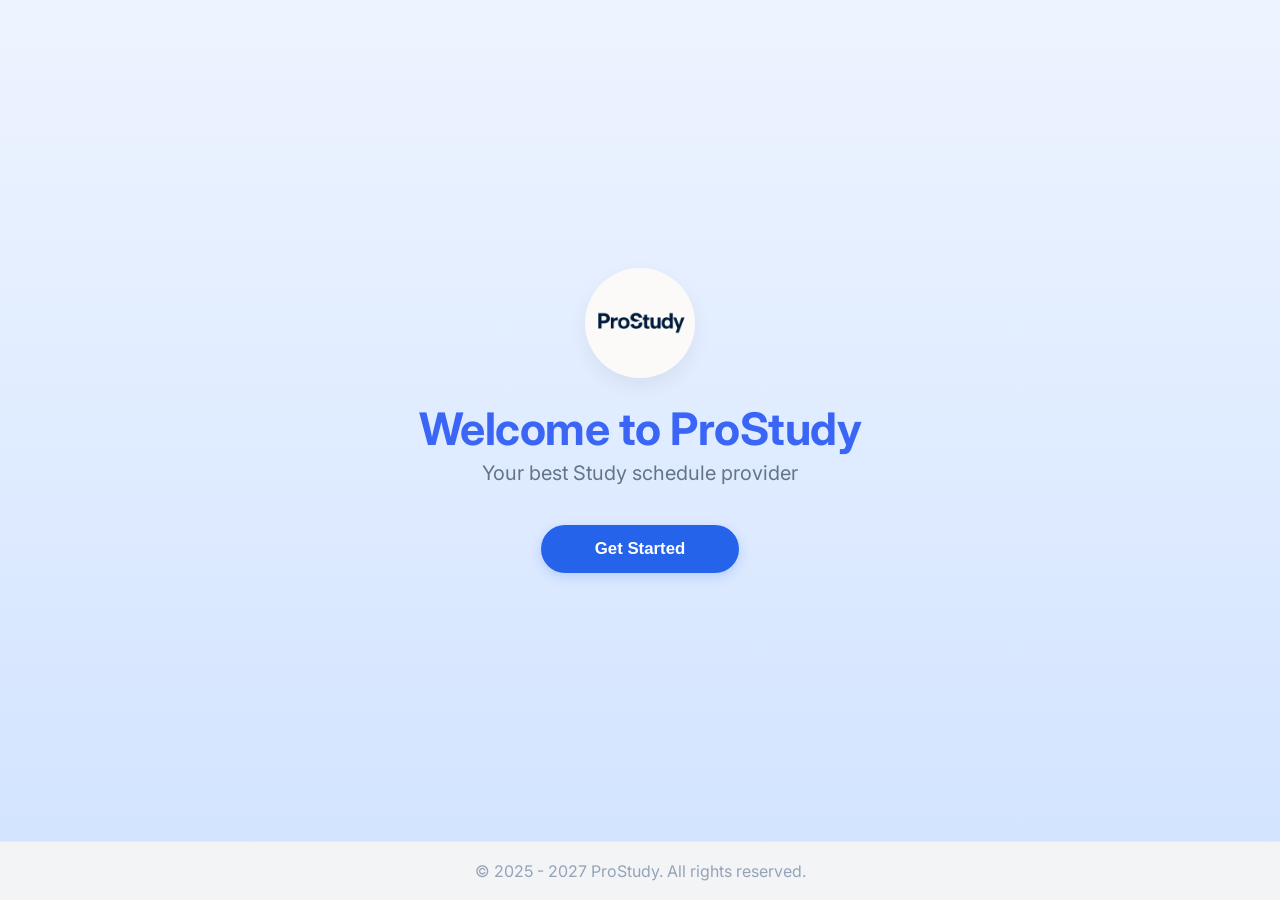
==== index.html @ e7c68fb2 "Add files via upload" ====
<!DOCTYPE html>
<html lang="en">
<head>
    <meta charset="UTF-8">
    <meta name="viewport" content="width=device-width, initial-scale=1.0, maximum-scale=1.0, user-scalable=no">
    <meta name="description" content="Your best Study schedule provider">
    <meta name="keyword" content="ProStudy, Mohammed Hassan Nuri">
    <title>ProStudy</title>
    <link href="https://fonts.googleapis.com/css2?family=Inter:wght@400;600;700&display=swap" rel="stylesheet">
    <link rel="icon" type="image/x-icon" href="assets/favicon.ico">
    <link rel="apple-touch-icon" href="assets/apple-touch-icon.png">
    <style>
        :root {
            --bg-top: #eef4ff;
            --bg-bottom: #d1e3ff;
            --brand-blue: #3b66f5;
            --button-blue: #2563eb;
            --text-sub: #64748b;
            --footer-bg: #f3f4f6;
        }

        * {
            margin: 0;
            padding: 0;
            box-sizing: border-box;
            -webkit-tap-highlight-color: transparent;
        }

        body {
            font-family: 'Inter', sans-serif;
            height: 100dvh;
            display: flex;
            flex-direction: column;
            background: linear-gradient(180deg, var(--bg-top) 0%, var(--bg-bottom) 100%);
            color: #1e293b;
            overflow: hidden;
        }

        .hero {
            flex: 1;
            display: flex;
            flex-direction: column;
            justify-content: center;
            align-items: center;
            text-align: center;
            padding: 20px;
        }

        .logo-img {
            width: clamp(75px, 20vw, 110px); 
            height: auto;
            margin-bottom: clamp(0.8rem, 3vh, 1.5rem); 
            border-radius: 50%;
            display: block;
            box-shadow: 0 8px 20px rgba(0, 0, 0, 0.06);
        }

        h1 {
            font-size: clamp(1.4rem, 7vw, 2.8rem); 
            color: var(--brand-blue);
            margin-bottom: 0.3rem;
            font-weight: 700;
            letter-spacing: -0.5px;
            white-space: nowrap;
        }

        p.tagline {
            font-size: clamp(0.85rem, 3.5vw, 1.25rem);
            color: var(--text-sub);
            margin-bottom: clamp(1.5rem, 5vh, 2.5rem); 
            font-weight: 400;
            white-space: nowrap;
        }

        .btn {
            background-color: var(--button-blue);
            color: white;
            padding: 14px 54px;
            font-size: clamp(0.9rem, 3vw, 1.05rem);
            font-weight: 600;
            border-radius: 50px;
            border: none;
            cursor: pointer;
            box-shadow: 0 4px 12px rgba(37, 99, 235, 0.2);
            transition: transform 0.1s;
        }

        .btn:active {
            transform: scale(0.96);
        }

        footer {
            background-color: var(--footer-bg);
            padding: 1.2rem;
            text-align: center;
            font-size: clamp(0.7rem, 2.5vw, 1rem); 
            color: #94a3b8;
            border-top: 1px solid rgba(0,0,0,0.05);
            white-space: nowrap;
        }

        @media (max-width: 480px) {
            .hero { padding-bottom: 5vh; }
            .btn { width: 70%; min-width: 200px; padding: 12px 0; }
        }
    </style>
</head>
<body>

    <main class="hero">
        <img src="assets/main.png" alt="ProStudy Logo" class="logo-img">
        
        <h1>Welcome to ProStudy</h1>
        <p class="tagline">Your best Study schedule provider</p>
        
        <button onclick="window.location.replace('dashboard.html');" class="btn">Get Started</button>
    </main>

    <footer>
        &copy; 2025 - 2027 ProStudy. All rights reserved.
    </footer>

</body>
</html>
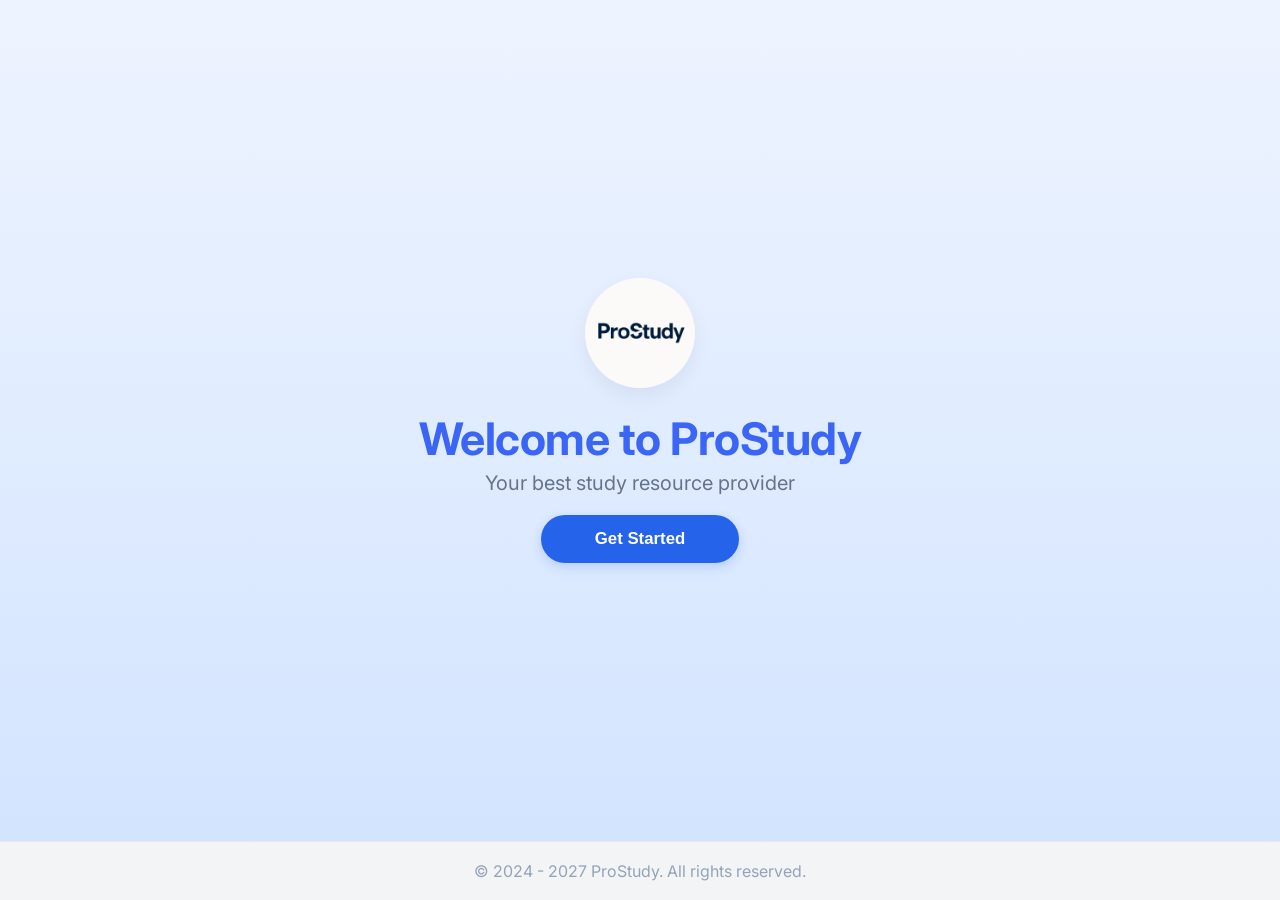
==== commit 285c8ee2: "Add files via upload" ====
--- a/index.html
+++ b/index.html
@@ -3,12 +3,23 @@
 <head>
     <meta charset="UTF-8">
     <meta name="viewport" content="width=device-width, initial-scale=1.0, maximum-scale=1.0, user-scalable=no">
-    <meta name="description" content="Your best Study schedule provider">
-    <meta name="keyword" content="ProStudy, Mohammed Hassan Nuri">
+    <meta name="description" content="ProStudy is a Private Project made for sharing assignments, announcements, notes, files, schedules, Exam Questions and Answers, not a public utility to use, for my school.">
+    <meta name="keywords" content="ProStudy, Mohammed Hassan Nuri">
+    <meta name="author" content="Mohammed Hassan Nuri">
+    <meta property="og:title" content="ProStudy - Resource Provider">
+    <meta property="og:description" content="ProStudy is a Private Project made for sharing assignments, announcements, notes, files, schedules, Exam Questions and Answers, not a public utility to use, for my school.">
+    <meta property="og:image" content="https://hassan4082827.github.io/ProStudy/assets/main.png">
+    <meta property="og:url" content="https://hassan4082827.github.io/ProStudy/">
+    <meta property="og:type" content="website">
+    <meta name="twitter:card" content="summary_large_image">
+    <meta name="twitter:title" content="ProStudy - Resource Provider">
+    <meta name="twitter:description" content="ProStudy is a Private Project made for sharing assignments, announcements, notes, files, schedules, Exam Questions and Answers, not a public utility to use, for my school.">
+    <meta name="twitter:image" content="https://hassan4082827.github.io/ProStudy/assets/main.png">
     <title>ProStudy</title>
     <link href="https://fonts.googleapis.com/css2?family=Inter:wght@400;600;700&display=swap" rel="stylesheet">
     <link rel="icon" type="image/x-icon" href="assets/favicon.ico">
     <link rel="apple-touch-icon" href="assets/apple-touch-icon.png">
+    <link rel="canonical" href="https://hassan4082827.github.io/ProStudy/">
     <style>
         :root {
             --bg-top: #eef4ff;
@@ -65,12 +76,12 @@
         }
 
         p.tagline {
-            font-size: clamp(0.85rem, 3.5vw, 1.25rem);
-            color: var(--text-sub);
-            margin-bottom: clamp(1.5rem, 5vh, 2.5rem); 
-            font-weight: 400;
-            white-space: nowrap;
-        }
+    font-size: clamp(0.85rem, 3.5vw, 1.25rem);
+    color: var(--text-sub);
+    margin-bottom: clamp(0.9rem, 2.2vh, 1.4rem);
+    font-weight: 400;
+    white-space: nowrap;
+}
 
         .btn {
             background-color: var(--button-blue);
@@ -111,13 +122,13 @@
         <img src="assets/main.png" alt="ProStudy Logo" class="logo-img">
         
         <h1>Welcome to ProStudy</h1>
-        <p class="tagline">Your best Study schedule provider</p>
+        <p class="tagline">Your best study resource provider</p>
         
         <button onclick="window.location.replace('dashboard.html');" class="btn">Get Started</button>
     </main>
 
     <footer>
-        &copy; 2025 - 2027 ProStudy. All rights reserved.
+        &copy; 2024 - 2027 ProStudy. All rights reserved.
     </footer>
 
 </body>
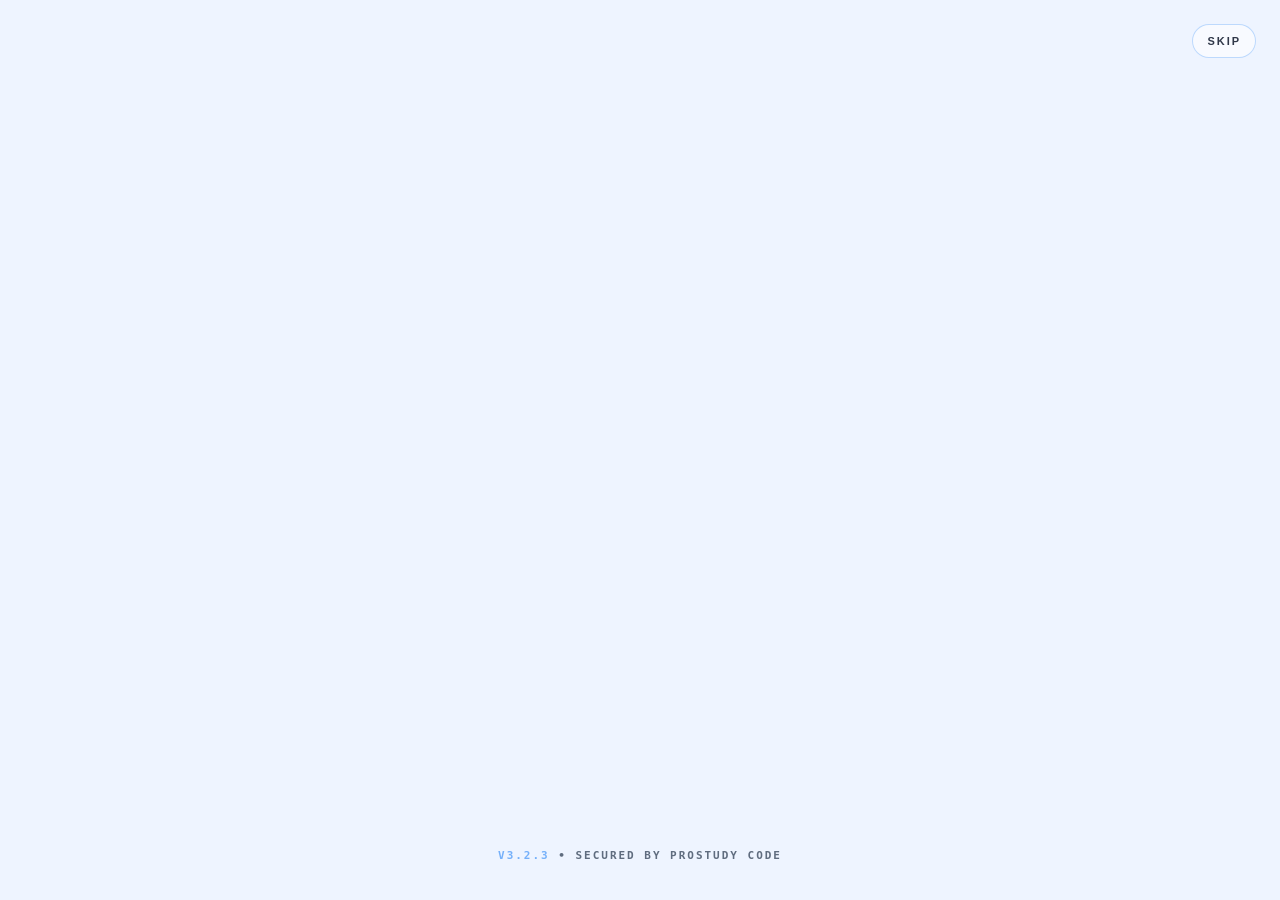
==== commit 8075a7fa: "Added Boot Animation" ====
--- a/index.html
+++ b/index.html
@@ -1,135 +1,330 @@
 <!DOCTYPE html>
 <html lang="en">
 <head>
-    <meta charset="UTF-8">
-    <meta name="viewport" content="width=device-width, initial-scale=1.0, maximum-scale=1.0, user-scalable=no">
-    <meta name="description" content="ProStudy is a Private Project made for sharing assignments, announcements, notes, files, schedules, Exam Questions and Answers, not a public utility to use, for my school.">
-    <meta name="keywords" content="ProStudy, Mohammed Hassan Nuri">
-    <meta name="author" content="Mohammed Hassan Nuri">
-    <meta property="og:title" content="ProStudy - Resource Provider">
-    <meta property="og:description" content="ProStudy is a Private Project made for sharing assignments, announcements, notes, files, schedules, Exam Questions and Answers, not a public utility to use, for my school.">
-    <meta property="og:image" content="https://hassan4082827.github.io/ProStudy/assets/main.png">
-    <meta property="og:url" content="https://hassan4082827.github.io/ProStudy/">
-    <meta property="og:type" content="website">
-    <meta name="twitter:card" content="summary_large_image">
-    <meta name="twitter:title" content="ProStudy - Resource Provider">
-    <meta name="twitter:description" content="ProStudy is a Private Project made for sharing assignments, announcements, notes, files, schedules, Exam Questions and Answers, not a public utility to use, for my school.">
-    <meta name="twitter:image" content="https://hassan4082827.github.io/ProStudy/assets/main.png">
-    <title>ProStudy</title>
-    <link href="https://fonts.googleapis.com/css2?family=Inter:wght@400;600;700&display=swap" rel="stylesheet">
-    <link rel="icon" type="image/x-icon" href="assets/favicon.ico">
-    <link rel="apple-touch-icon" href="assets/apple-touch-icon.png">
-    <link rel="canonical" href="https://hassan4082827.github.io/ProStudy/">
-    <style>
-        :root {
-            --bg-top: #eef4ff;
-            --bg-bottom: #d1e3ff;
-            --brand-blue: #3b66f5;
-            --button-blue: #2563eb;
-            --text-sub: #64748b;
-            --footer-bg: #f3f4f6;
-        }
-
-        * {
-            margin: 0;
-            padding: 0;
-            box-sizing: border-box;
-            -webkit-tap-highlight-color: transparent;
-        }
-
-        body {
-            font-family: 'Inter', sans-serif;
-            height: 100dvh;
-            display: flex;
-            flex-direction: column;
-            background: linear-gradient(180deg, var(--bg-top) 0%, var(--bg-bottom) 100%);
-            color: #1e293b;
-            overflow: hidden;
-        }
-
-        .hero {
-            flex: 1;
-            display: flex;
-            flex-direction: column;
-            justify-content: center;
-            align-items: center;
-            text-align: center;
-            padding: 20px;
-        }
-
-        .logo-img {
-            width: clamp(75px, 20vw, 110px); 
-            height: auto;
-            margin-bottom: clamp(0.8rem, 3vh, 1.5rem); 
-            border-radius: 50%;
-            display: block;
-            box-shadow: 0 8px 20px rgba(0, 0, 0, 0.06);
-        }
-
-        h1 {
-            font-size: clamp(1.4rem, 7vw, 2.8rem); 
-            color: var(--brand-blue);
-            margin-bottom: 0.3rem;
-            font-weight: 700;
-            letter-spacing: -0.5px;
-            white-space: nowrap;
-        }
-
-        p.tagline {
-    font-size: clamp(0.85rem, 3.5vw, 1.25rem);
-    color: var(--text-sub);
-    margin-bottom: clamp(0.9rem, 2.2vh, 1.4rem);
-    font-weight: 400;
-    white-space: nowrap;
-}
-
-        .btn {
-            background-color: var(--button-blue);
-            color: white;
-            padding: 14px 54px;
-            font-size: clamp(0.9rem, 3vw, 1.05rem);
-            font-weight: 600;
-            border-radius: 50px;
-            border: none;
-            cursor: pointer;
-            box-shadow: 0 4px 12px rgba(37, 99, 235, 0.2);
-            transition: transform 0.1s;
-        }
-
-        .btn:active {
-            transform: scale(0.96);
-        }
-
-        footer {
-            background-color: var(--footer-bg);
-            padding: 1.2rem;
-            text-align: center;
-            font-size: clamp(0.7rem, 2.5vw, 1rem); 
-            color: #94a3b8;
-            border-top: 1px solid rgba(0,0,0,0.05);
-            white-space: nowrap;
-        }
-
-        @media (max-width: 480px) {
-            .hero { padding-bottom: 5vh; }
-            .btn { width: 70%; min-width: 200px; padding: 12px 0; }
-        }
-    </style>
+<meta charset="UTF-8">
+<meta name="viewport" content="width=device-width, initial-scale=1.0, maximum-scale=1.0, user-scalable=no">
+<title>ProStudy Official Boot Sequence</title>
+<link href="https://fonts.googleapis.com/css2?family=Inter:wght@400;600;800&display=swap" rel="stylesheet">
+<style>
+  :root {
+    --screen-bg: #000000;
+    --screen-text: #ffffff;
+    --screen-muted: #64748b;
+    --brand-color: #ffffff;
+    --neon-blue: #3b82f6;
+    --glow-cyan: #60a5fa;
+    --skip-bg: rgba(15, 23, 42, 0.5);
+    --skip-text: #dbeafe;
+  }
+
+  body.light-mode {
+    --screen-bg: #eef4ff;
+    --screen-text: #0f172a;
+    --screen-muted: #475569;
+    --brand-color: #0f172a;
+    --skip-bg: rgba(255, 255, 255, 0.7);
+    --skip-text: #0f172a;
+  }
+
+  * { box-sizing: border-box; margin: 0; padding: 0; }
+
+  body {
+    background: var(--screen-bg);
+    height: 100dvh;
+    display: flex;
+    flex-direction: column;
+    align-items: center;
+    justify-content: center;
+    overflow: hidden;
+    font-family: 'Inter', sans-serif;
+    color: var(--screen-text);
+    user-select: none;
+    -webkit-tap-highlight-color: transparent;
+  }
+
+  .laser-beam {
+    position: absolute;
+    width: 0%;
+    height: 2px;
+    background: linear-gradient(90deg, transparent, var(--glow-cyan), #ffffff, var(--glow-cyan), transparent);
+    box-shadow: 0 0 20px var(--neon-blue), 0 0 45px var(--glow-cyan);
+    animation: fireLaser 1.1s cubic-bezier(0.16, 1, 0.3, 1) forwards;
+    z-index: 10;
+  }
+
+  @keyframes fireLaser {
+    0%   { width: 0%; opacity: 0; }
+    40%  { width: 90%; opacity: 1; transform: scaleY(1); }
+    80%  { width: 100%; opacity: 1; transform: scaleY(3.5); }
+    100% { width: 0%; opacity: 0; transform: scaleY(0.2); }
+  }
+
+  .boot-stage {
+    display: flex;
+    flex-direction: column;
+    align-items: center;
+    justify-content: center;
+    opacity: 0;
+    transform: scale(0.85);
+    animation: bootUnfold 5s cubic-bezier(0.16, 1, 0.3, 1) 0.9s forwards;
+    z-index: 5;
+  }
+
+  @keyframes bootUnfold {
+    0% {
+      opacity: 0;
+      transform: scale(0.88);
+      filter: blur(12px) brightness(2.2);
+    }
+    18% {
+      opacity: 1;
+      transform: scale(1);
+      filter: blur(0px) brightness(1);
+    }
+    82% {
+      opacity: 1;
+      transform: scale(1.02);
+      filter: blur(0px) brightness(1);
+    }
+    100% {
+      opacity: 0;
+      transform: scale(2.2);
+      filter: blur(16px);
+    }
+  }
+
+  .vector-wrap {
+    position: relative;
+    width: clamp(280px, 80vw, 480px);
+    display: flex;
+    align-items: center;
+    justify-content: center;
+  }
+
+  .vector-wrap svg {
+    width: 100%;
+    height: auto;
+    display: block;
+    color: var(--brand-color);
+    filter: drop-shadow(0 0 25px rgba(59, 130, 246, 0.4));
+  }
+
+  .s-flare {
+    position: absolute;
+    left: 49%;
+    top: 48%;
+    transform: translate(-50%, -50%);
+    width: 75px;
+    height: 75px;
+    background: radial-gradient(circle, rgba(96, 165, 250, 0.95) 0%, rgba(37, 99, 235, 0.45) 45%, transparent 70%);
+    border-radius: 50%;
+    mix-blend-mode: screen;
+    animation: flarePulse 2.8s ease-in-out infinite 1.2s;
+    pointer-events: none;
+  }
+
+  @keyframes flarePulse {
+    0%, 100% {
+      transform: translate(-50%, -50%) scale(0.7);
+      opacity: 0.35;
+    }
+    50% {
+      transform: translate(-50%, -50%) scale(1.45);
+      opacity: 1;
+      filter: drop-shadow(0 0 20px #60a5fa);
+    }
+  }
+
+  .powered-tag {
+    margin-top: 15px;
+    font-size: clamp(0.65rem, 2vw, 0.8rem);
+    font-weight: 800;
+    color: var(--screen-muted);
+    letter-spacing: 0.32em;
+    text-transform: uppercase;
+    opacity: 0;
+    animation: fadeTag 1.8s cubic-bezier(0.16, 1, 0.3, 1) 1.5s forwards;
+  }
+
+  @keyframes fadeTag {
+    from { opacity: 0; transform: translateY(8px); }
+    to   { opacity: 1; transform: translateY(0); }
+  }
+
+  .boot-footer {
+    position: absolute;
+    bottom: 38px;
+    text-align: center;
+    color: var(--screen-muted);
+    font-size: 11px;
+    font-weight: 600;
+    letter-spacing: 0.18em;
+    font-family: ui-monospace, SFMono-Regular, Menlo, Consolas, monospace;
+    text-transform: uppercase;
+    opacity: 0;
+    animation: fadeFooter 1.6s ease 2.0s forwards;
+  }
+
+  @keyframes fadeFooter {
+    to { opacity: 0.85; }
+  }
+
+  .boot-footer span {
+    color: var(--glow-cyan);
+    font-weight: 700;
+  }
+
+  .skip-intro {
+    position: absolute;
+    top: 24px;
+    right: 24px;
+    border: 1px solid rgba(96, 165, 250, 0.45);
+    background: var(--skip-bg);
+    color: var(--skip-text);
+    font-size: 11px;
+    font-weight: 700;
+    letter-spacing: 0.18em;
+    text-transform: uppercase;
+    padding: 10px 14px;
+    border-radius: 999px;
+    cursor: pointer;
+    z-index: 20;
+    opacity: 0;
+    animation: fadeFooter 1.8s ease 2.2s forwards;
+    transition: transform 0.2s ease, background 0.2s ease;
+  }
+
+  .skip-intro:hover {
+    transform: translateY(-1px);
+    background: rgba(30, 41, 59, 0.8);
+  }
+</style>
 </head>
 <body>
-
-    <main class="hero">
-        <img src="assets/main.png" alt="ProStudy Logo" class="logo-img">
-        
-        <h1>Welcome to ProStudy</h1>
-        <p class="tagline">Your best study resource provider</p>
-        
-        <button onclick="window.location.replace('dashboard.html');" class="btn">Get Started</button>
-    </main>
-
-    <footer>
-        &copy; 2024 - 2027 ProStudy. All rights reserved.
-    </footer>
+  <div class="laser-beam"></div>
+
+  <div class="boot-stage">
+    <div class="vector-wrap">
+      <div class="s-flare"></div>
+
+      <svg version="1.0" xmlns="http://www.w3.org/2000/svg"
+           viewBox="100 400 824 250"
+           preserveAspectRatio="xMidYMid meet">
+        <g transform="translate(0.000000,1024.000000) scale(0.100000,-0.100000)"
+           fill="currentColor" stroke="none">
+          <path d="M4615 6043 c-106 -22 -191 -67 -261 -137 -70 -71 -101 -130 -117
+          -221 -24 -143 38 -279 160 -351 57 -33 272 -114 303 -114 33 0 136 28 283 75
+          115 37 119 38 152 22 53 -25 42 -12 -18 22 -30 17 -134 58 -233 92 -98 33
+          -202 72 -231 85 -166 79 -138 247 48 286 114 23 225 -27 284 -130 l30 -51 153
+          -1 c83 0 152 2 152 5 0 18 -43 128 -66 170 -111 200 -379 304 -639 248z"/>
+          <path d="M1230 5326 l0 -716 155 0 155 0 0 239 0 238 178 6 c193 6 259 18 357
+          67 151 75 235 215 235 389 -1 91 -12 145 -47 220 -33 71 -130 167 -205 203
+          -114 56 -147 60 -500 65 l-328 5 0 -716z m618 429 c101 -30 159 -114 150 -215
+          -13 -133 -135 -200 -365 -200 l-93 0 0 215 0 215 128 0 c87 0 145 -5 180 -15z"/>
+          <path d="M7872 5785 c2 -140 1 -255 0 -255 -2 0 -22 15 -44 34 -78 67 -120 81
+          -244 81 -107 0 -112 -1 -186 -38 -123 -61 -204 -165 -243 -312 -21 -79 -21
+          -269 0 -350 39 -150 124 -262 242 -318 64 -30 75 -32 178 -32 132 0 176 16
+          260 96 l55 52 0 -67 0 -66 140 0 140 0 0 715 0 715 -150 0 -151 0 3 -255z
+          m-135 -380 c67 -20 125 -78 153 -153 18 -48 21 -73 18 -152 -5 -106 -22 -153
+          -80 -210 -92 -92 -260 -94 -344 -3 -64 69 -95 191 -74 296 35 183 165 270 327
+          222z"/>
+          <path d="M5506 5828 c-3 -29 -6 -83 -6 -120 l0 -68 -60 0 -60 0 0 -115 0 -115
+          60 0 60 0 1 -62 c0 -35 4 -180 8 -323 6 -245 8 -263 30 -308 45 -92 144 -130
+          333 -125 l113 3 3 106 3 106 -83 6 c-73 5 -85 8 -105 32 -23 26 -23 30 -23
+          296 l0 269 100 0 100 0 0 110 0 110 -100 0 -100 0 0 125 0 125 -134 0 -133 0
+          -7 -52z"/>
+          <path d="M2900 5634 c-30 -8 -76 -28 -102 -45 -48 -31 -108 -92 -108 -109 0
+          -6 -3 -10 -7 -10 -5 0 -7 38 -5 85 l3 85 -140 0 -141 0 0 -515 0 -515 135 0
+          135 0 0 263 c0 305 6 342 71 412 55 59 110 79 221 80 l88 0 0 143 0 142 -47
+          -1 c-27 0 -73 -7 -103 -15z"/>
+          <path d="M3463 5635 c-164 -36 -289 -145 -344 -301 -29 -82 -37 -273 -15 -367
+          57 -242 239 -376 511 -377 258 0 442 132 501 361 22 83 22 244 1 326 -34 130
+          -117 243 -223 303 -110 64 -288 86 -431 55z m264 -240 c93 -47 137 -135 138
+          -280 0 -120 -22 -182 -90 -244 -69 -63 -177 -80 -265 -40 -58 26 -87 53 -115
+          110 -86 167 -31 396 109 460 62 28 159 25 223 -6z"/>
+          <path d="M6103 5278 c4 -287 8 -376 21 -426 30 -118 78 -187 160 -230 46 -25
+          61 -27 161 -27 132 0 176 16 260 96 l55 52 0 -67 0 -66 135 0 135 0 0 515 0
+          515 -134 0 -135 0 -3 -327 c-3 -308 -4 -331 -24 -373 -67 -146 -264 -159 -327
+          -22 -21 45 -22 62 -25 385 l-3 337 -141 0 -140 0 5 -362z"/>
+          <path d="M8223 5623 c2 -10 64 -173 137 -363 200 -522 234 -614 232 -630 -1
+          -8 -37 -104 -80 -212 l-80 -198 143 0 143 0 10 28 c6 15 125 330 266 700 141
+          371 256 678 256 683 0 6 -56 8 -137 7 l-136 -3 -116 -342 c-64 -189 -118 -343
+          -121 -343 -3 0 -49 125 -104 278 -54 152 -110 307 -124 345 l-24 67 -135 0
+          c-124 0 -135 -1 -130 -17z"/>
+          <path d="M5136 5154 c-76 -24 -140 -45 -142 -47 -2 -2 1 -18 7 -36 26 -74 -12
+          -163 -88 -208 -34 -20 -63 -27 -119 -31 -65 -4 -80 -2 -128 22 -66 33 -119 91
+          -137 152 -7 24 -17 44 -21 44 -41 0 -258 -67 -269 -84 -10 -14 26 -111 60
+          -160 66 -95 179 -169 311 -202 96 -24 280 -15 378 19 193 67 320 216 330 388
+          4 72 -16 171 -36 182 -4 2 -69 -15 -146 -39z"/>
+        </g>
+      </svg>
+    </div>
+    <div class="powered-tag">Powered by ProStudy Engine</div>
+  </div>
+
+  <button id="skip-intro" class="skip-intro" type="button">Skip</button>
+
+  <div class="boot-footer">
+    <span>v3.2.3</span> • Secured by ProStudy Code
+  </div>
+
+  <script>
+    const THEME_STORAGE_KEY = 'prostudy_theme';
+
+    function resolveEffectiveTheme(theme) {
+      if (theme === 'dark') return 'dark';
+      if (theme === 'light') return 'light';
+      return window.matchMedia && window.matchMedia('(prefers-color-scheme: dark)').matches ? 'dark' : 'light';
+    }
+
+    function applyBootTheme(theme) {
+      const normalizedTheme = (theme === 'dark' || theme === 'light' || theme === 'system') ? theme : 'system';
+      const effectiveTheme = resolveEffectiveTheme(normalizedTheme);
+      document.body.classList.toggle('light-mode', effectiveTheme === 'light');
+      localStorage.setItem(THEME_STORAGE_KEY, normalizedTheme);
+    }
+
+    function initializeBootTheme() {
+      const savedTheme = localStorage.getItem(THEME_STORAGE_KEY) || 'system';
+      applyBootTheme(savedTheme);
+
+      const mediaQuery = window.matchMedia('(prefers-color-scheme: dark)');
+      const updateIfSystem = () => {
+        if ((localStorage.getItem(THEME_STORAGE_KEY) || 'system') === 'system') {
+          applyBootTheme('system');
+        }
+      };
+
+      if (typeof mediaQuery.addEventListener === 'function') {
+        mediaQuery.addEventListener('change', updateIfSystem);
+      } else if (typeof mediaQuery.addListener === 'function') {
+        mediaQuery.addListener(updateIfSystem);
+      }
+    }
+
+    initializeBootTheme();
+
+    const introSeenKey = 'prostudy_intro_seen';
+    const launchTarget = 'landing.html';
+    const shouldSkipIntro = sessionStorage.getItem(introSeenKey) === 'true';
+
+    if (shouldSkipIntro) {
+      window.location.replace(launchTarget);
+    } else {
+      sessionStorage.setItem(introSeenKey, 'true');
+      setTimeout(() => {
+        window.location.replace(launchTarget);
+      }, 5200);
+    }
+
+    const skipButton = document.getElementById('skip-intro');
+    if (skipButton) {
+      skipButton.addEventListener('click', () => {
+        sessionStorage.setItem(introSeenKey, 'true');
+        window.location.replace(launchTarget);
+      });
+    }
+  </script>
 
 </body>
-</html>+</html>
